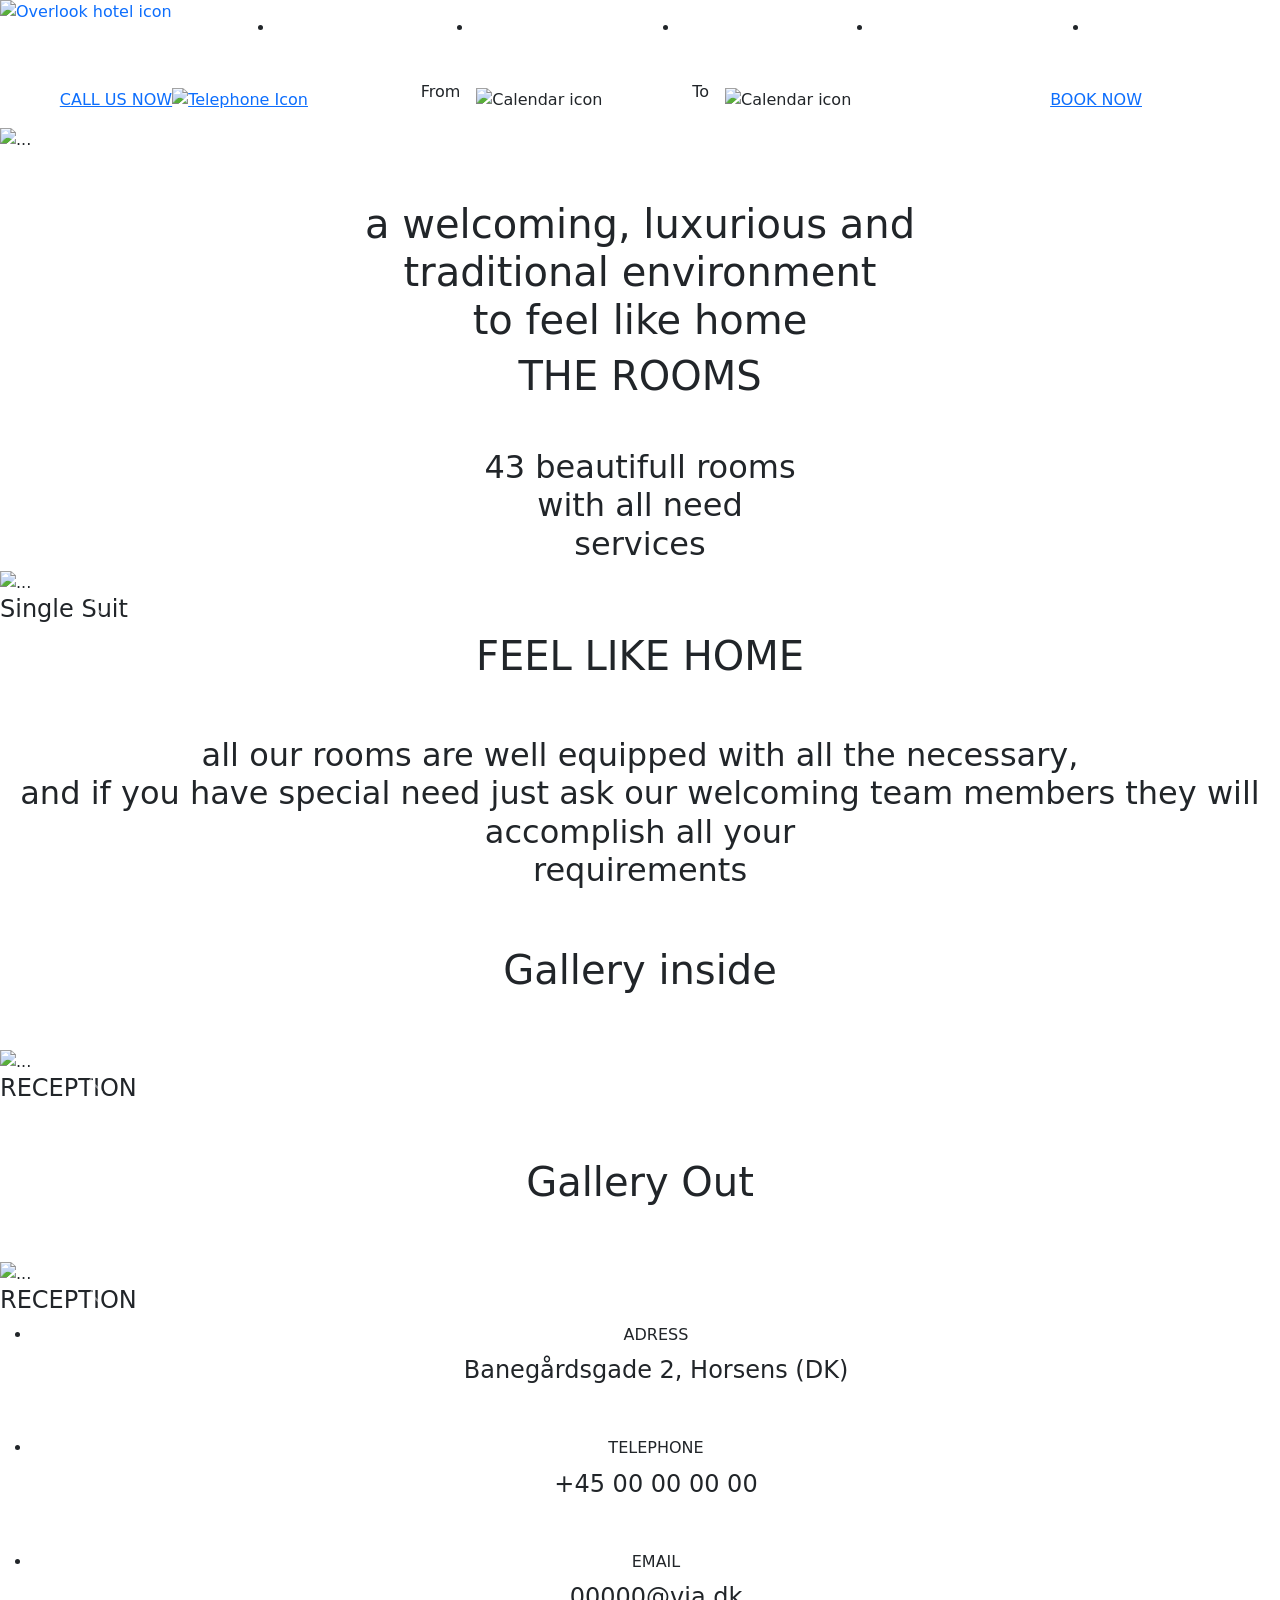
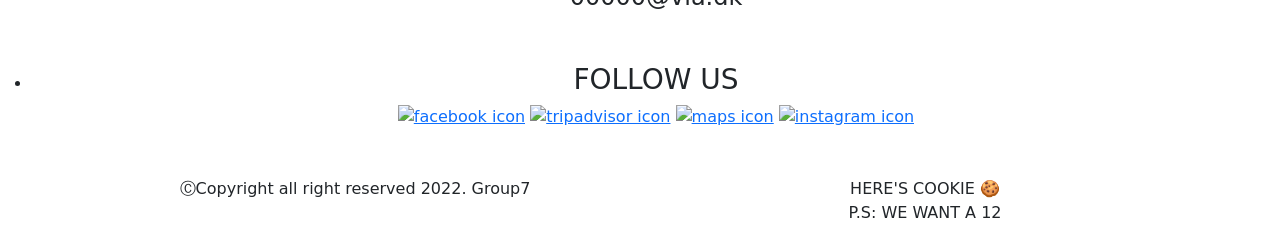
==== WebSite/index.html @ 61a734e6 "Merge e5f791797295187fb1db0e66e773b0741ce27995 into f791361a75b45f6ec9f48eb8a69b1ebce5b25859" ====
<!doctype html>
<html lang="en">

<head>
    <meta charset="utf-8">
    <meta name="viewport" content="width=device-width, initial-scale=1">
    <title>Outlook</title>
    <link href="https://cdn.jsdelivr.net/npm/bootstrap@5.2.0-beta1/dist/css/bootstrap.min.css" rel="stylesheet"
        integrity="sha384-0evHe/X+R7YkIZDRvuzKMRqM+OrBnVFBL6DOitfPri4tjfHxaWutUpFmBp4vmVor" crossorigin="anonymous">
    <link rel="stylesheet" href="./style/style.css">
</head>

<body>

    <header>
        <div class="d-none d-lg-block">
            <a href="index.html"><img src="./images/icons/hotelIconWhite.jpg" alt="Overlook hotel icon"
                    class="float-start nav-height"></a>
            <div class="contaiener">
                <div class="row bg-blue p-3">
                    <ul class="d-flex justify-content-around">
                        <li><a href="index.html" class="text-white hover-zoom">Home</a></li>
                        <li><a href="./rooms.html" class="text-white">Rooms </a></li>
                        <li><a href="./contactUs.html" class="text-white">Team</a></li>
                        <li><a href="./booking.html" class="text-white">Booking</a></li>
                        <li><a href="./contactUs.html" class="text-white">Contact us</a></li>
                    </ul>
                </div>
                <div class="row justify-content-around">

                    <div class="col-3  d-flex justify-content-center align-items-center"><a href="tel:123-456-7890"
                            class="fs-6 align-middle">CALL US
                            NOW </a> <a href="tel:123-456-7890"><img class="nav-icons"
                                src="./images/icons/telephoneBlack.png" alt="Telephone Icon"></a>
                    </div>

                    <div class="col-auto d-flex align-items-center justify-content-center p-2 pe-3 ">
                        <p class="text-blue pe-3">From</p>
                        <div id="today-date">
                        </div>
                        <img src="./images/icons/calendar.png" alt="Calendar icon" class="nav-icons">
                    </div>
                    <div class="col-auto d-flex align-items-center justify-content-center p-2 pe-3">
                        <p class="text-blue pe-3">To</p>
                        <div id="tomorrow-date">
                        </div>
                        <img src="./images/icons/calendar.png" alt="Calendar icon" class="nav-icons">
                    </div>
                    <div class="col-3  d-flex justify-content-center align-items-center">
                        <a href="booking.html" class="fs-6 align-middle">BOOK NOW </a>
                    </div>
                </div>
            </div>
        </div>

        <div class="d-lg-none d-block">
            <nav class="navbar navbar-expand-lg bg-blue">
                <div class="container-fluid ">
                    <a class="navbar-brand " href="#"><img src="./images/icons/hotelIconWhite.jpg" alt=""></a>
                    <button class="navbar-toggler" type="button" data-bs-toggle="collapse"
                        data-bs-target="#navbarSupportedContent" aria-controls="navbarSupportedContent"
                        aria-expanded="false" aria-label="Toggle navigation">
                        <span class="navbar-menu"><img src="./images/icons/HamburgerWhite.png"
                                alt="Hamburger menu"></span>
                    </button>
                    <div class="collapse navbar-collapse " id="navbarSupportedContent">
                        <ul class="navbar-nav me-auto mb-2 mb-lg-0">
                            <li class="nav-item">
                                <a class="nav-link active text-white active-page" aria-current="page" href="#">Home</a>
                            </li>
                            <li class="nav-item ">
                                <a class="nav-link text-white" href="#">Rooms</a>
                            </li>
                            <li class="nav-item">
                                <a class="nav-link text-white" href="#">Team</a>
                            </li>
                            <li class="nav-item">
                                <a class="nav-link text-white" href="#">Booking</a>
                            </li>
                            <li class="nav-item">
                                <a class="nav-link text-white" href="#">Contact us</a>
                            </li>
                        </ul>
                    </div>
                </div>
            </nav>

        </div>
    </header>
    <div class="mb-5">
      
        <img src="./images/StanleyOutside.jpg" class="d-block w-100" alt="...">
    
    </div>
    <div class="mt-5 ">
        <p class=" mtText2 text-center h1 font-SanSerifBook">
            a welcoming, luxurious and<br>
            traditional environment<br>
             to feel like home 
        </p>
        <p class="mtText1 text-center h1 text-blue font-SanSerifBook">
            THE ROOMS
        </p>
        <p class="mt-5 text-center h2 font-SanSerifBook">
            43 beautifull rooms <br>
            with all need <br>
            services<br>
        </p>
    </div>


    
    <div class="carouselBox mtText1">
        <div id="carouselExampleInterval1" class="carousel slide" data-bs-ride="carousel">
            <div class="carousel-inner">
                <div class="carousel-item active" data-bs-interval="20000">
                    <img src="./images/rooms/page_suitec8b7462-buona2.jpg" class="d-block w-100" height="10%" alt="...">
                    <div class="carouselNextBox2">
                        <div class="marginTopNameCarousel2">
                            <p class="h4">Single Suit</p>
                        </div>
                        
                        <button class="carousel-control-prev" type="button" data-bs-target="#carouselExampleInterval1"
                            data-bs-slide="prev">
                            <span class="carousel-control-prev-icon" aria-hidden="true"></span>
                            <span class="visually-hidden">Previous</span>
                        </button>
                        <button class="carousel-control-next" type="button" data-bs-target="#carouselExampleInterval1"
                            data-bs-slide="next">
                            <span class="carousel-control-next-icon" aria-hidden="true"></span>
                            <span class="visually-hidden">Next</span>
                        </button>
                    </div>
                    <div class="marginTopCarouselText">         
                    </div>
                </div>
                <div class="carousel-item " data-bs-interval="20000">
                    <img src="./images/rooms/page_suitec8b7462-buona2.jpg" class="d-block w-100" height="10%" alt="...">
                    <div class="carouselNextBox2">
                        <div class="marginTopNameCarousel2">
                            <p class="h4">Single Suit</p>
                        </div>
                        
                        <button class="carousel-control-prev" type="button" data-bs-target="#carouselExampleInterval1"
                            data-bs-slide="prev">
                            <span class="carousel-control-prev-icon" aria-hidden="true"></span>
                            <span class="visually-hidden">Previous</span>
                        </button>
                        <button class="carousel-control-next" type="button" data-bs-target="#carouselExampleInterval1"
                            data-bs-slide="next">
                            <span class="carousel-control-next-icon" aria-hidden="true"></span>
                            <span class="visually-hidden">Next</span>
                        </button>
                    </div>
                    <div class="marginTopCarouselText">         
                    </div>
                </div>
                <div class="carousel-item " data-bs-interval="20000">
                    <img src="./images/rooms/page_suitec8b7462-buona2.jpg" class="d-block w-100" height="10%" alt="...">
                    <div class="carouselNextBox2">
                        <div class="marginTopNameCarousel2">
                            <p class="h4">Single Suit</p>
                        </div>
                        
                        <button class="carousel-control-prev" type="button" data-bs-target="#carouselExampleInterval1"
                            data-bs-slide="prev">
                            <span class="carousel-control-prev-icon" aria-hidden="true"></span>
                            <span class="visually-hidden">Previous</span>
                        </button>
                        <button class="carousel-control-next" type="button" data-bs-target="#carouselExampleInterval1"
                            data-bs-slide="next">
                            <span class="carousel-control-next-icon" aria-hidden="true"></span>
                            <span class="visually-hidden">Next</span>
                        </button>
                    </div>
                    <div class="marginTopCarouselText">         
                    </div>
                </div>
                <div class="carousel-item " data-bs-interval="20000">
                    <img src="./images/rooms/page_suitec8b7462-buona2.jpg" class="d-block w-100" height="10%" alt="...">
                    <div class="carouselNextBox2">
                        <div class="marginTopNameCarousel2">
                            <p class="h4">Single Suit</p>
                        </div>
                        
                        <button class="carousel-control-prev" type="button" data-bs-target="#carouselExampleInterval1"
                            data-bs-slide="prev">
                            <span class="carousel-control-prev-icon" aria-hidden="true"></span>
                            <span class="visually-hidden">Previous</span>
                        </button>
                        <button class="carousel-control-next" type="button" data-bs-target="#carouselExampleInterval1"
                            data-bs-slide="next">
                            <span class="carousel-control-next-icon" aria-hidden="true"></span>
                            <span class="visually-hidden">Next</span>
                        </button>
                    </div>
                    <div class="marginTopCarouselText">         
                    </div>
                </div>
                <div class="carousel-item " data-bs-interval="20000">
                    <img src="./images/rooms/page_suitec8b7462-buona2.jpg" class="d-block w-100" height="10%" alt="...">
                    <div class="carouselNextBox2">
                        <div class="marginTopNameCarousel2">
                            <p class="h4">Single Suit</p>
                        </div>
                        
                        <button class="carousel-control-prev" type="button" data-bs-target="#carouselExampleInterval1"
                            data-bs-slide="prev">
                            <span class="carousel-control-prev-icon" aria-hidden="true"></span>
                            <span class="visually-hidden">Previous</span>
                        </button>
                        <button class="carousel-control-next" type="button" data-bs-target="#carouselExampleInterval1"
                            data-bs-slide="next">
                            <span class="carousel-control-next-icon" aria-hidden="true"></span>
                            <span class="visually-hidden">Next</span>
                        </button>
                    </div>
                    <div class="marginTopCarouselText">         
                    </div>
                </div>
            </div>
        </div>
    </div>
    <div class="">
        <div class="row ">
            <p class=" text-center h1 text-blue font-SanSerifBook">
                FEEL LIKE HOME
            </p>
            <p class="mt-5 text-center h2 font-SanSerifBook">
            all our rooms are well equipped with all the necessary,<br>
             and if you have special need just ask our welcoming team members they will accomplish all your <br>requirements
            </p>
            
        </div>
    </div>
    <div class="carouselBox">
        <div class="row mt-5">
            <p class=" text-center h1 text-blue font-SanSerifBook">
                Gallery inside
            </p>
            <div id="carouselExampleInterval2" class="carousel slide" data-bs-ride="carousel">
                <div class="carousel-inner mt-5">
                    <div class="carousel-item active" data-bs-interval="20000">
                        <img src="./images/rooms/page_suitec8b7462-buona2.jpg" class="d-block w-100" height="10%" alt="...">
                        <div class="carouselNextBox2">
                            <div class="marginTopNameCarousel2">
                                <p class="h4">RECEPTION</p>
                            </div>
                            
                            <button class="carousel-control-prev" type="button" data-bs-target="#carouselExampleInterval2"
                                data-bs-slide="prev">
                                <span class="carousel-control-prev-icon" aria-hidden="true"></span>
                                <span class="visually-hidden">Previous</span>
                            </button>
                            <button class="carousel-control-next" type="button" data-bs-target="#carouselExampleInterval2"
                                data-bs-slide="next">
                                <span class="carousel-control-next-icon" aria-hidden="true"></span>
                                <span class="visually-hidden">Next</span>
                            </button>
                        </div>
                        <div class="marginTopCarouselText">         
                        </div>
                    </div>
                    <div class="carousel-item" data-bs-interval="20000">
                        <img src="./images/rooms/page_suitec8b7462-buona2.jpg" class="d-block w-100" height="10%" alt="...">
                        <div class="carouselNextBox2">
                            <div class="marginTopNameCarousel2">
                                <p class="h4">RESTAURANT</p>
                            </div>
                            
                            <button class="carousel-control-prev" type="button" data-bs-target="#carouselExampleInterval2"
                                data-bs-slide="prev">
                                <span class="carousel-control-prev-icon" aria-hidden="true"></span>
                                <span class="visually-hidden">Previous</span>
                            </button>
                            <button class="carousel-control-next" type="button" data-bs-target="#carouselExampleInterval2"
                                data-bs-slide="next">
                                <span class="carousel-control-next-icon" aria-hidden="true"></span>
                                <span class="visually-hidden">Next</span>
                            </button>
                        </div>
                        <div class="marginTopCarouselText">         
                        </div>
                    </div>  
                    <div class="carousel-item" data-bs-interval="20000">
                        <img src="./images/rooms/page_suitec8b7462-buona2.jpg" class="d-block w-100" height="10%" alt="...">
                        <div class="carouselNextBox2">
                            <div class="marginTopNameCarousel2">
                                <p class="h4">RESTAURANT</p>
                            </div>
                            
                            <button class="carousel-control-prev" type="button" data-bs-target="#carouselExampleInterval2"
                                data-bs-slide="prev">
                                <span class="carousel-control-prev-icon" aria-hidden="true"></span>
                                <span class="visually-hidden">Previous</span>
                            </button>
                            <button class="carousel-control-next" type="button" data-bs-target="#carouselExampleInterval2"
                                data-bs-slide="next">
                                <span class="carousel-control-next-icon" aria-hidden="true"></span>
                                <span class="visually-hidden">Next</span>
                            </button>
                        </div>
                        <div class="marginTopCarouselText">         
                        </div>
                    </div>   
                    <div class="carousel-item" data-bs-interval="20000">
                        <img src="./images/rooms/page_suitec8b7462-buona2.jpg" class="d-block w-100" height="10%" alt="...">
                        <div class="carouselNextBox2">
                            <div class="marginTopNameCarousel2">
                                <p class="h4">RESTAURANT</p>
                            </div>
                            
                            <button class="carousel-control-prev" type="button" data-bs-target="#carouselExampleInterval2"
                                data-bs-slide="prev">
                                <span class="carousel-control-prev-icon" aria-hidden="true"></span>
                                <span class="visually-hidden">Previous</span>
                            </button>
                            <button class="carousel-control-next" type="button" data-bs-target="#carouselExampleInterval2"
                                data-bs-slide="next">
                                <span class="carousel-control-next-icon" aria-hidden="true"></span>
                                <span class="visually-hidden">Next</span>
                            </button>
                        </div>
                        <div class="marginTopCarouselText">         
                        </div>
                    </div>   
                    <div class="carousel-item" data-bs-interval="20000">
                        <img src="./images/rooms/page_suitec8b7462-buona2.jpg" class="d-block w-100" height="10%" alt="...">
                        <div class="carouselNextBox2">
                            <div class="marginTopNameCarousel2">
                                <p class="h4">RESTAURANT</p>
                            </div>
                            
                            <button class="carousel-control-prev" type="button" data-bs-target="#carouselExampleInterval2"
                                data-bs-slide="prev">
                                <span class="carousel-control-prev-icon" aria-hidden="true"></span>
                                <span class="visually-hidden">Previous</span>
                            </button>
                            <button class="carousel-control-next" type="button" data-bs-target="#carouselExampleInterval2"
                                data-bs-slide="next">
                                <span class="carousel-control-next-icon" aria-hidden="true"></span>
                                <span class="visually-hidden">Next</span>
                            </button>
                        </div>
                        <div class="marginTopCarouselText">         
                        </div>
                    </div>             
                </div>     
            </div>
        </div>
    </div>
    <div class="carouselBox">
        <div class="row mt-5">
            <p class=" text-center h1 text-blue font-SanSerifBook">
                Gallery Out
            </p>
            <div id="carouselExampleInterval3" class="carousel slide" data-bs-ride="carousel">
                <div class="carousel-inner mt-5">
                    <div class="carousel-item active" data-bs-interval="20000">
                        <img src="./images/rooms/page_suitec8b7462-buona2.jpg" class="d-block w-100" height="10%" alt="...">
                        <div class="carouselNextBox2">
                            <div class="marginTopNameCarousel2">
                                <p class="h4">RECEPTION</p>
                            </div>
                            
                            <button class="carousel-control-prev" type="button" data-bs-target="#carouselExampleInterval3"
                                data-bs-slide="prev">
                                <span class="carousel-control-prev-icon" aria-hidden="true"></span>
                                <span class="visually-hidden">Previous</span>
                            </button>
                            <button class="carousel-control-next" type="button" data-bs-target="#carouselExampleInterval3"
                                data-bs-slide="next">
                                <span class="carousel-control-next-icon" aria-hidden="true"></span>
                                <span class="visually-hidden">Next</span>
                            </button>
                        </div>
                        <div class="marginTopCarouselText">         
                        </div>
                    </div>
                    <div class="carousel-item " data-bs-interval="20000">
                        <img src="./images/rooms/page_suitec8b7462-buona2.jpg" class="d-block w-100" height="10%" alt="...">
                        <div class="carouselNextBox2">
                            <div class="marginTopNameCarousel2">
                                <p class="h4">RESTAURANT</p>
                            </div>
                            
                            <button class="carousel-control-prev" type="button" data-bs-target="#carouselExampleInterval3"
                                data-bs-slide="prev">
                                <span class="carousel-control-prev-icon" aria-hidden="true"></span>
                                <span class="visually-hidden">Previous</span>
                            </button>
                            <button class="carousel-control-next" type="button" data-bs-target="#carouselExampleInterval3"
                                data-bs-slide="next">
                                <span class="carousel-control-next-icon" aria-hidden="true"></span>
                                <span class="visually-hidden">Next</span>
                            </button>
                        </div>
                        <div class="marginTopCarouselText">         
                        </div>
                    </div> 
                    <div class="carousel-item " data-bs-interval="20000">
                        <img src="./images/rooms/page_suitec8b7462-buona2.jpg" class="d-block w-100" height="10%" alt="...">
                        <div class="carouselNextBox2">
                            <div class="marginTopNameCarousel2">
                                <p class="h4">RESTAURANT</p>
                            </div>
                            
                            <button class="carousel-control-prev" type="button" data-bs-target="#carouselExampleInterval3"
                                data-bs-slide="prev">
                                <span class="carousel-control-prev-icon" aria-hidden="true"></span>
                                <span class="visually-hidden">Previous</span>
                            </button>
                            <button class="carousel-control-next" type="button" data-bs-target="#carouselExampleInterval3"
                                data-bs-slide="next">
                                <span class="carousel-control-next-icon" aria-hidden="true"></span>
                                <span class="visually-hidden">Next</span>
                            </button>
                        </div>
                        <div class="marginTopCarouselText">         
                        </div>
                    </div>                       
                </div>     
            </div>
        </div>
    </div>
    <div class="spacing">
        <ul class="list text-center">
            <li>
                <h3 class="text-blue font-SanSerifBook fs-6">ADRESS</h3>
                <p class="fs-4">Banegårdsgade 2, Horsens (DK)</p>
            </li>
            <li class="mt-5">
                <h3 class="text-blue font-SanSerifBook fs-6">TELEPHONE</h3>
                <p class="fs-4">+45 00 00 00 00</p>
            </li>
            <li class="mt-5">
                <h3 class="text-blue font-SanSerifBook fs-6">EMAIL</h3>
                <p class="fs-4">00000@via.dk</p>
            </li>
            <li class="mt-5">
                <h3 class="text-blue font-SanSerifBook">FOLLOW US</h3>
                <div class="social-icon-container">
                    <a target="_blank" href="https://www.facebook.com/"><img class="" src="./images/icons/facebook.png"
                            alt="facebook icon"></a>
                    <a target="_blank" href="https://www.tripadvisor.com/"><img src="./images/icons/tripadvisor.png"
                            alt="tripadvisor icon"></a>
                    <a target="_blank"
                        href="https://www.google.com/maps/place/VIA+University+Campus+Horsens/@55.8635637,9.8379843,15z/data=!4m5!3m4!1s0x0:0xa65113d28ba174ba!8m2!3d55.8635637!4d9.8379843?sa=X&ved=2ahUKEwj-iKCnke73AhVwiv0HHW7nDLEQ_BJ6BAhVEAU">
                        <img src="./images/icons/google-maps.png" alt="maps icon"></a>
                    <a target="_blank" href="https://www.instagram.com/"><img src="./images/icons/instagram.png"
                            alt="instagram icon"></a>
                </div>
            </li>
        </ul>

        <div class="container mt-5 col text-center">
            <div class="row">
                <div class="col">
                    <p class="font-small">ⒸCopyright all right reserved 2022.
                        Group7</p>
                </div>

                <div class="col text-center text-blue">
                    <p class="font-small">
                        HERE'S COOKIE 🍪<br>
                        P.S: WE WANT A 12
                    </p>
                </div>
            </div>
        </div>

    </div>



    <script src="https://cdn.jsdelivr.net/npm/bootstrap@5.2.0-beta1/dist/js/bootstrap.bundle.min.js"
        integrity="sha384-pprn3073KE6tl6bjs2QrFaJGz5/SUsLqktiwsUTF55Jfv3qYSDhgCecCxMW52nD2"
        crossorigin="anonymous"></script>
    <script src="./script/jquery-3.5.1.min.js"></script>
    <script src="./script/script.js"></script>

</body>

</html>
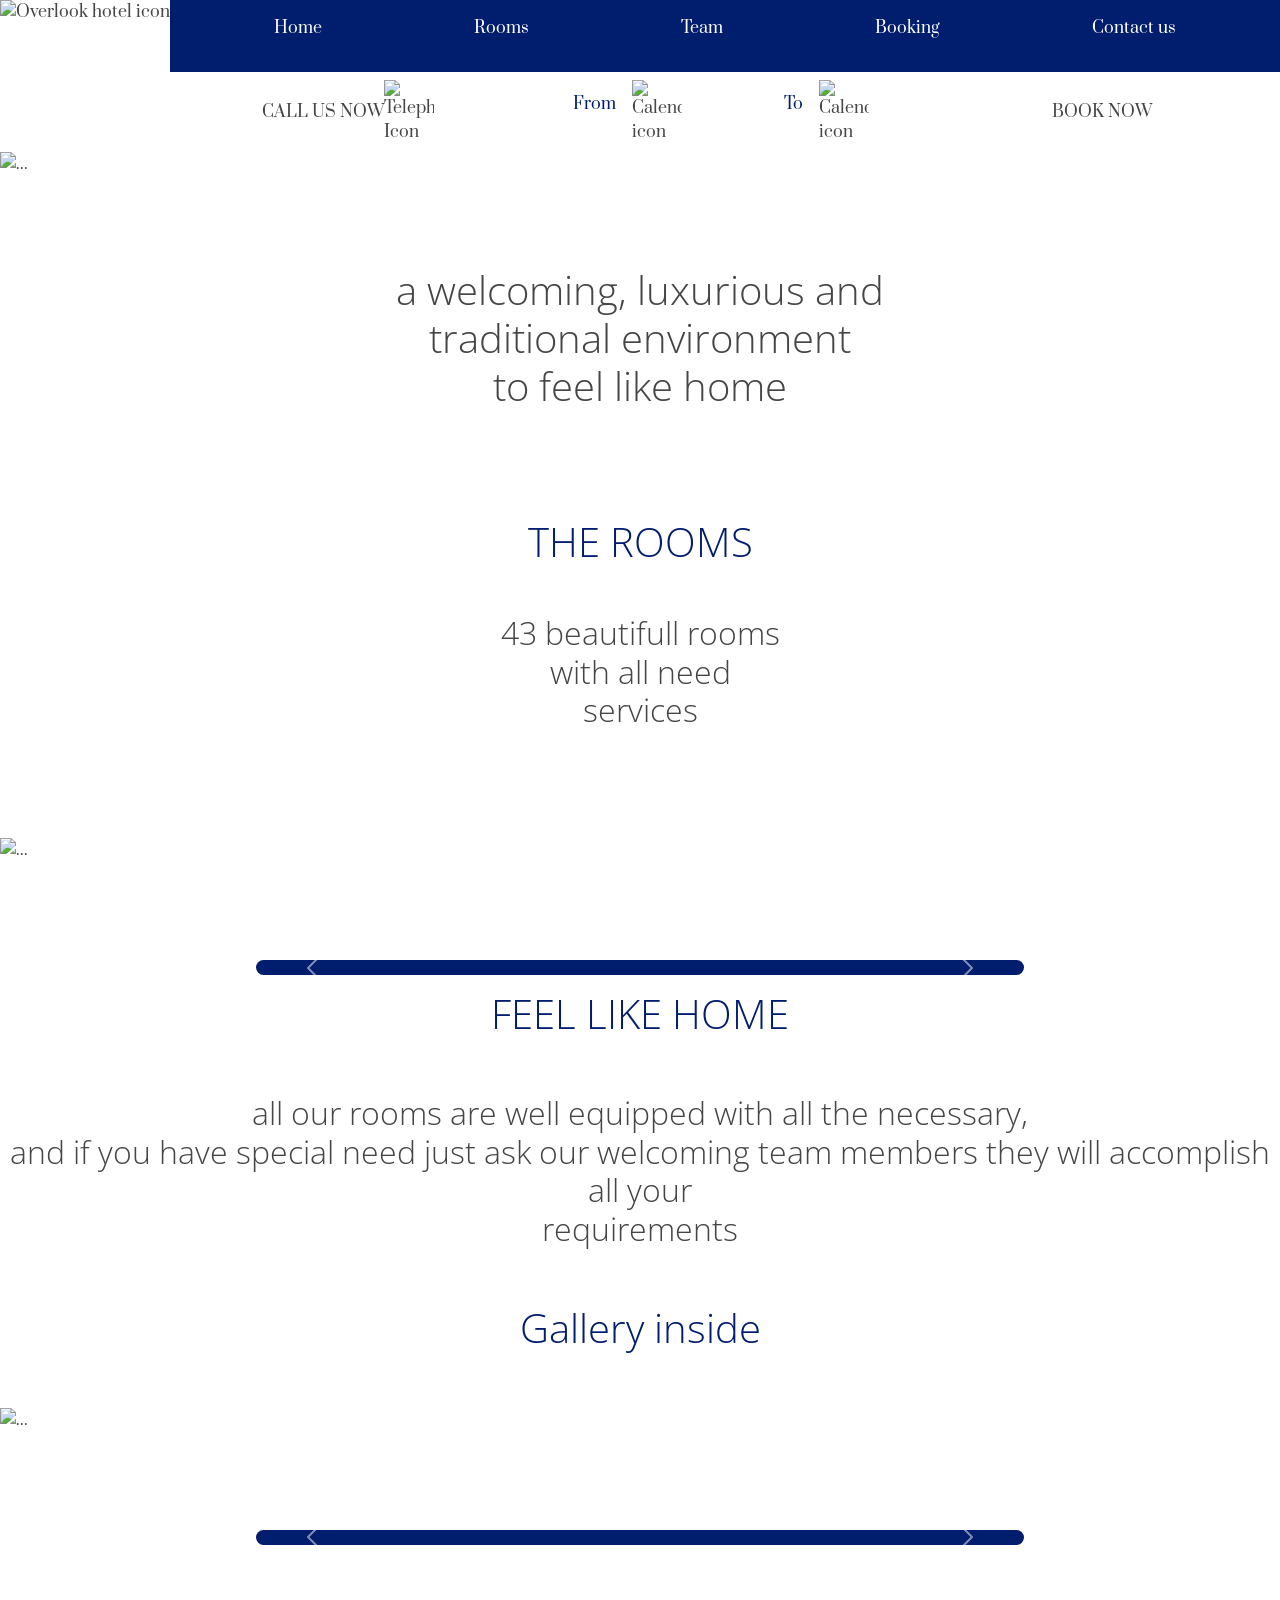
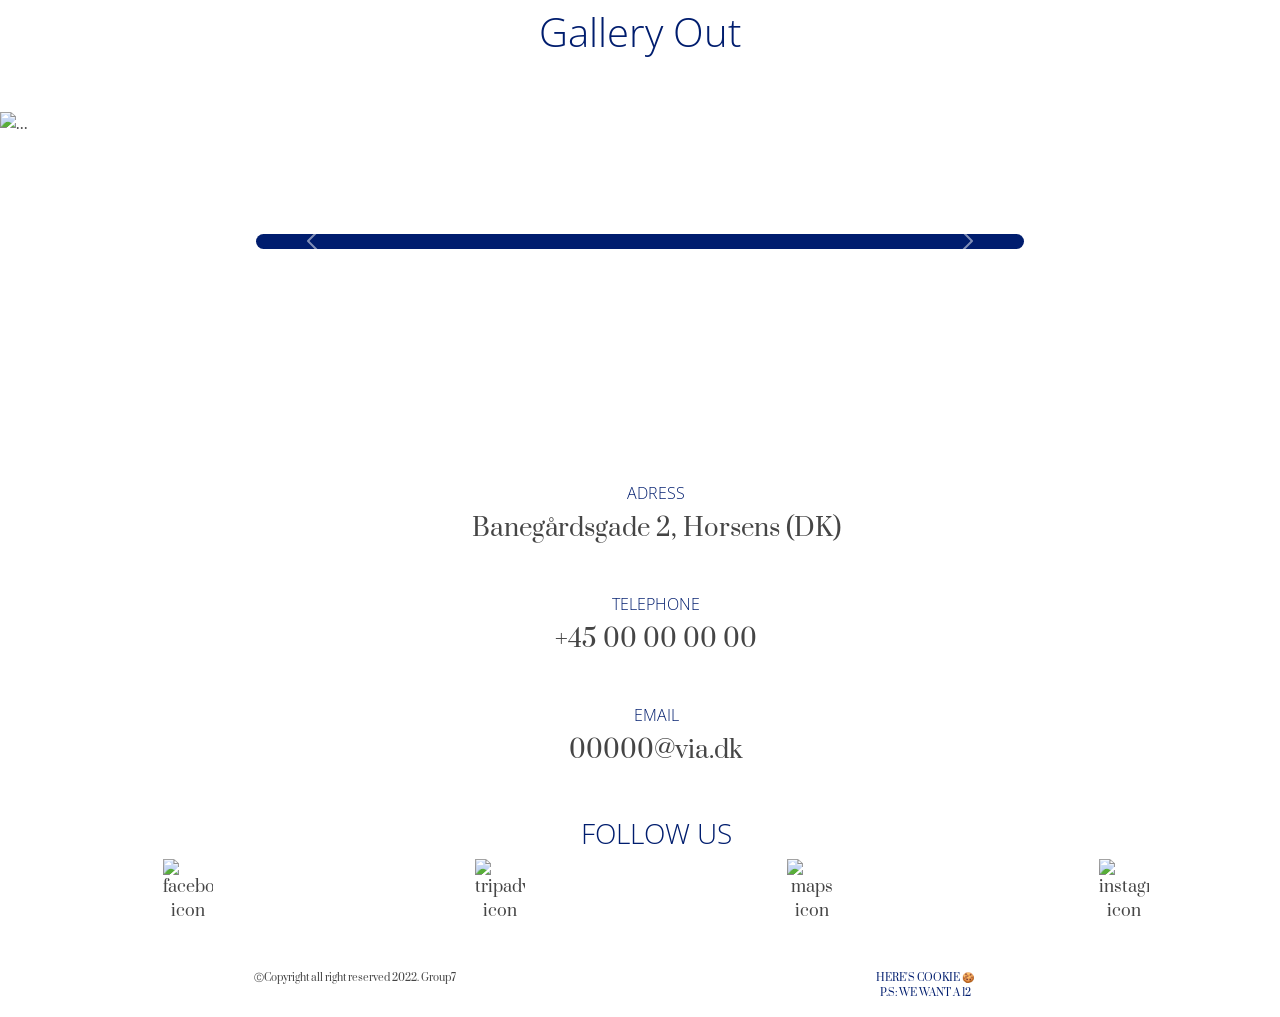
==== commit 1d419a71: "Merge branch 'main' of https://github.com/WalidMoua/OverlookHotelSEP1" ====
--- a/WebSite/index.html
+++ b/WebSite/index.html
@@ -114,69 +114,6 @@
         <div id="carouselExampleInterval1" class="carousel slide" data-bs-ride="carousel">
             <div class="carousel-inner">
                 <div class="carousel-item active" data-bs-interval="20000">
-                    <img src="./images/rooms/page_suitec8b7462-buona2.jpg" class="d-block w-100" height="10%" alt="...">
-                    <div class="carouselNextBox2">
-                        <div class="marginTopNameCarousel2">
-                            <p class="h4">Single Suit</p>
-                        </div>
-                        
-                        <button class="carousel-control-prev" type="button" data-bs-target="#carouselExampleInterval1"
-                            data-bs-slide="prev">
-                            <span class="carousel-control-prev-icon" aria-hidden="true"></span>
-                            <span class="visually-hidden">Previous</span>
-                        </button>
-                        <button class="carousel-control-next" type="button" data-bs-target="#carouselExampleInterval1"
-                            data-bs-slide="next">
-                            <span class="carousel-control-next-icon" aria-hidden="true"></span>
-                            <span class="visually-hidden">Next</span>
-                        </button>
-                    </div>
-                    <div class="marginTopCarouselText">         
-                    </div>
-                </div>
-                <div class="carousel-item " data-bs-interval="20000">
-                    <img src="./images/rooms/page_suitec8b7462-buona2.jpg" class="d-block w-100" height="10%" alt="...">
-                    <div class="carouselNextBox2">
-                        <div class="marginTopNameCarousel2">
-                            <p class="h4">Single Suit</p>
-                        </div>
-                        
-                        <button class="carousel-control-prev" type="button" data-bs-target="#carouselExampleInterval1"
-                            data-bs-slide="prev">
-                            <span class="carousel-control-prev-icon" aria-hidden="true"></span>
-                            <span class="visually-hidden">Previous</span>
-                        </button>
-                        <button class="carousel-control-next" type="button" data-bs-target="#carouselExampleInterval1"
-                            data-bs-slide="next">
-                            <span class="carousel-control-next-icon" aria-hidden="true"></span>
-                            <span class="visually-hidden">Next</span>
-                        </button>
-                    </div>
-                    <div class="marginTopCarouselText">         
-                    </div>
-                </div>
-                <div class="carousel-item " data-bs-interval="20000">
-                    <img src="./images/rooms/page_suitec8b7462-buona2.jpg" class="d-block w-100" height="10%" alt="...">
-                    <div class="carouselNextBox2">
-                        <div class="marginTopNameCarousel2">
-                            <p class="h4">Single Suit</p>
-                        </div>
-                        
-                        <button class="carousel-control-prev" type="button" data-bs-target="#carouselExampleInterval1"
-                            data-bs-slide="prev">
-                            <span class="carousel-control-prev-icon" aria-hidden="true"></span>
-                            <span class="visually-hidden">Previous</span>
-                        </button>
-                        <button class="carousel-control-next" type="button" data-bs-target="#carouselExampleInterval1"
-                            data-bs-slide="next">
-                            <span class="carousel-control-next-icon" aria-hidden="true"></span>
-                            <span class="visually-hidden">Next</span>
-                        </button>
-                    </div>
-                    <div class="marginTopCarouselText">         
-                    </div>
-                </div>
-                <div class="carousel-item " data-bs-interval="20000">
                     <img src="./images/rooms/page_suitec8b7462-buona2.jpg" class="d-block w-100" height="10%" alt="...">
                     <div class="carouselNextBox2">
                         <div class="marginTopNameCarousel2">
@@ -281,70 +218,7 @@
                         </div>
                         <div class="marginTopCarouselText">         
                         </div>
-                    </div>  
-                    <div class="carousel-item" data-bs-interval="20000">
-                        <img src="./images/rooms/page_suitec8b7462-buona2.jpg" class="d-block w-100" height="10%" alt="...">
-                        <div class="carouselNextBox2">
-                            <div class="marginTopNameCarousel2">
-                                <p class="h4">RESTAURANT</p>
-                            </div>
-                            
-                            <button class="carousel-control-prev" type="button" data-bs-target="#carouselExampleInterval2"
-                                data-bs-slide="prev">
-                                <span class="carousel-control-prev-icon" aria-hidden="true"></span>
-                                <span class="visually-hidden">Previous</span>
-                            </button>
-                            <button class="carousel-control-next" type="button" data-bs-target="#carouselExampleInterval2"
-                                data-bs-slide="next">
-                                <span class="carousel-control-next-icon" aria-hidden="true"></span>
-                                <span class="visually-hidden">Next</span>
-                            </button>
-                        </div>
-                        <div class="marginTopCarouselText">         
-                        </div>
-                    </div>   
-                    <div class="carousel-item" data-bs-interval="20000">
-                        <img src="./images/rooms/page_suitec8b7462-buona2.jpg" class="d-block w-100" height="10%" alt="...">
-                        <div class="carouselNextBox2">
-                            <div class="marginTopNameCarousel2">
-                                <p class="h4">RESTAURANT</p>
-                            </div>
-                            
-                            <button class="carousel-control-prev" type="button" data-bs-target="#carouselExampleInterval2"
-                                data-bs-slide="prev">
-                                <span class="carousel-control-prev-icon" aria-hidden="true"></span>
-                                <span class="visually-hidden">Previous</span>
-                            </button>
-                            <button class="carousel-control-next" type="button" data-bs-target="#carouselExampleInterval2"
-                                data-bs-slide="next">
-                                <span class="carousel-control-next-icon" aria-hidden="true"></span>
-                                <span class="visually-hidden">Next</span>
-                            </button>
-                        </div>
-                        <div class="marginTopCarouselText">         
-                        </div>
-                    </div>   
-                    <div class="carousel-item" data-bs-interval="20000">
-                        <img src="./images/rooms/page_suitec8b7462-buona2.jpg" class="d-block w-100" height="10%" alt="...">
-                        <div class="carouselNextBox2">
-                            <div class="marginTopNameCarousel2">
-                                <p class="h4">RESTAURANT</p>
-                            </div>
-                            
-                            <button class="carousel-control-prev" type="button" data-bs-target="#carouselExampleInterval2"
-                                data-bs-slide="prev">
-                                <span class="carousel-control-prev-icon" aria-hidden="true"></span>
-                                <span class="visually-hidden">Previous</span>
-                            </button>
-                            <button class="carousel-control-next" type="button" data-bs-target="#carouselExampleInterval2"
-                                data-bs-slide="next">
-                                <span class="carousel-control-next-icon" aria-hidden="true"></span>
-                                <span class="visually-hidden">Next</span>
-                            </button>
-                        </div>
-                        <div class="marginTopCarouselText">         
-                        </div>
-                    </div>             
+                    </div>            
                 </div>     
             </div>
         </div>
@@ -397,28 +271,7 @@
                         </div>
                         <div class="marginTopCarouselText">         
                         </div>
-                    </div> 
-                    <div class="carousel-item " data-bs-interval="20000">
-                        <img src="./images/rooms/page_suitec8b7462-buona2.jpg" class="d-block w-100" height="10%" alt="...">
-                        <div class="carouselNextBox2">
-                            <div class="marginTopNameCarousel2">
-                                <p class="h4">RESTAURANT</p>
-                            </div>
-                            
-                            <button class="carousel-control-prev" type="button" data-bs-target="#carouselExampleInterval3"
-                                data-bs-slide="prev">
-                                <span class="carousel-control-prev-icon" aria-hidden="true"></span>
-                                <span class="visually-hidden">Previous</span>
-                            </button>
-                            <button class="carousel-control-next" type="button" data-bs-target="#carouselExampleInterval3"
-                                data-bs-slide="next">
-                                <span class="carousel-control-next-icon" aria-hidden="true"></span>
-                                <span class="visually-hidden">Next</span>
-                            </button>
-                        </div>
-                        <div class="marginTopCarouselText">         
-                        </div>
-                    </div>                       
+                    </div>            
                 </div>     
             </div>
         </div>
--- a/WebSite/style/style.css
+++ b/WebSite/style/style.css
@@ -0,0 +1,279 @@
+@import url('https://fonts.googleapis.com/css2?family=Open+Sans:wght@300;500&family=Playfair+Display+SC:wght@900&family=Prata&display=swap');
+
+body,
+html {
+
+    /*
+    font-family: 'Prata', serif; >>> main font for general text
+    font-family: 'Open Sans', sans-serif; >>> SansSerif (Use light or medium)
+    font-weight : 300; (Light)  >>> SansSerifBookFLF (relative name on figma)
+    font-weight : 500; (medium) >>> SansSerifBldFLFCond (relative name on figma)
+    */
+    font-family: 'Prata', serif;
+    color: #454545;
+}
+
+ul {
+    list-style-type: none;
+}
+
+a {
+    text-decoration: none;
+    color: #454545;
+}
+
+.bg-blue {
+    background-color: #001D6E;
+}
+
+.text-blue {
+    color: #001D6E;
+}
+
+.font-SanSerifBook {
+    font-family: 'Open Sans', sans-serif;
+    font-weight: 300;
+}
+
+.font-SansSerifBldFLFCond {
+    font-family: 'Open Sans', sans-serif;
+    font-weight: 500;
+}
+
+.social-icon-container {
+    display: flex;
+    justify-content: space-around;
+}
+
+.nav-icons {
+    max-width: 50px;
+}
+
+
+@media only screen and (max-width: 991px) {
+    .navbar-brand {
+        flex: 0 1 auto;
+        display: block;
+        width: 76px;
+        position: absolute;
+        left: 50%;
+        top: 0;
+        margin: 0 !important;
+        padding: 0 !important;
+        transform: translateX(-50%);
+        text-align: center;
+    }
+
+    .navbar-brand img {
+        max-height: 100%;
+        max-width: 100%;
+    }
+
+    .navbar-menu img {
+        max-height: 50px;
+        max-width: 50px;
+    }
+
+    .spacing-small {
+        margin-top: 41px !important;
+    }
+
+    .spacing {
+        margin-top: 100px !important;
+    }
+
+    .social-icon-container img {
+        max-width: 30px;
+    }
+
+    .font-small {
+        font-size: 10px;
+    }
+}
+
+@media only screen and (min-width: 992px) {
+
+    .nav-height {
+        height: 150px;
+    }
+
+
+
+    .spacing-small {
+        margin-top: 115px !important;
+    }
+
+    .spacing {
+        margin-top: 220px !important;
+    }
+
+    .social-icon-container img {
+        max-width: 50px;
+    }
+
+    .font-small {
+        font-size: 10px;
+    }
+
+    .text-middle {
+        height: 100px;
+        line-height: 100px
+    }
+}
+
+.marginLeft25 {
+    margin-top: 20px;
+    margin-left: 10%;
+}
+.mtText3{
+    margin-top: 10%;
+}
+
+.marginLeftRight {
+    margin-top: 20px;
+    margin-left: auto;
+    margin-right: 10%;
+}
+
+.paddingLeft {
+    padding-left: 30%;
+}
+
+
+.carouselNextBox {
+    position: absolute;
+    bottom: 22%;
+    height: 15%;
+    background-color: #001D6E;
+    width: 60%;
+    text-align: center;
+    left: 20%;
+    color: white;
+    border-radius: 10px;
+ 
+}
+
+.marginTopCarouselText {
+    margin-top: 10%;
+}
+.marginTopNameCarousel{
+    margin-top: 4%;
+}
+@media only screen and (max-width: 880px) {
+    .heightBlueBox{
+        height: 15%;
+        bottom: 24%;
+    }
+    .marginTopDescriptionCarousel{
+        margin-top: 3%;
+    }
+}
+@media only screen and (max-width: 710px) {
+    .heightBlueBox{
+        height: 18%;
+        bottom: 30%;
+    }
+    .marginTopDescriptionCarousel{
+        margin-top: 3%;
+    }
+}
+@media only screen and (max-width: 510px) {
+    .heightBlueBox{
+        height: 18%;
+        bottom: 40%;
+    }
+    .marginTopDescriptionCarousel{
+        margin-top: 20%;
+    }
+}
+@media only screen and (max-width: 400px) {
+    .heightBlueBox{
+        height: 18%;
+        bottom: 50%;
+    }
+    .marginTopDescriptionCarousel{
+        margin-top: 20%;
+    }
+}
+.mtText1{
+    margin-top: 8.5%;
+}
+.mtText2{
+    margin-top: 7%;
+}
+
+
+.marginTopNameCarousel2{
+    margin-top: 4%;
+}
+.carouselNextBox2{
+
+}
+
+
+.carouselNextBox2 {
+    position: absolute;
+    bottom: 10%;
+    height: 10%;
+    background-color: #001D6E;
+    width: 60%;
+    text-align: center;
+    left: 20%;
+    color: white;
+    border-radius: 10px;
+}
+
+label {
+    display: block;
+    font: 1rem 'Fira Sans', sans-serif;
+}
+
+input,
+label {
+    margin: .4rem 0;
+}
+.red{color: red;}
+
+
+
+.date-picker{
+    border: 0px;
+    width: 100%;
+    height: 100%;
+    opacity: 0%;
+    margin: 0;
+    padding: 0;
+}
+
+
+.date-picker::-webkit-calendar-picker-indicator {
+    position: absolute;
+    height: 100%;
+    width: 100%;
+    margin: 0;
+    padding: 0;
+    cursor: pointer;
+    border: 1px solid red;
+}
+
+.booking-form{
+    border: 3px solid #001D6E;
+    max-width: 80%;
+    border-radius: 8px;
+}
+
+.input-room-type{
+    border-radius: 25px;
+    border: solid 1px #001D6E;
+   background: transparent;
+   max-width: 300px;
+   padding: 10px 20px;
+}
+
+.booking-form-button{
+    border-radius: 25px;
+    border: solid 1px #001D6E;
+   background: transparent;
+   max-width: 300px;
+   padding: 10px 20px;
+}
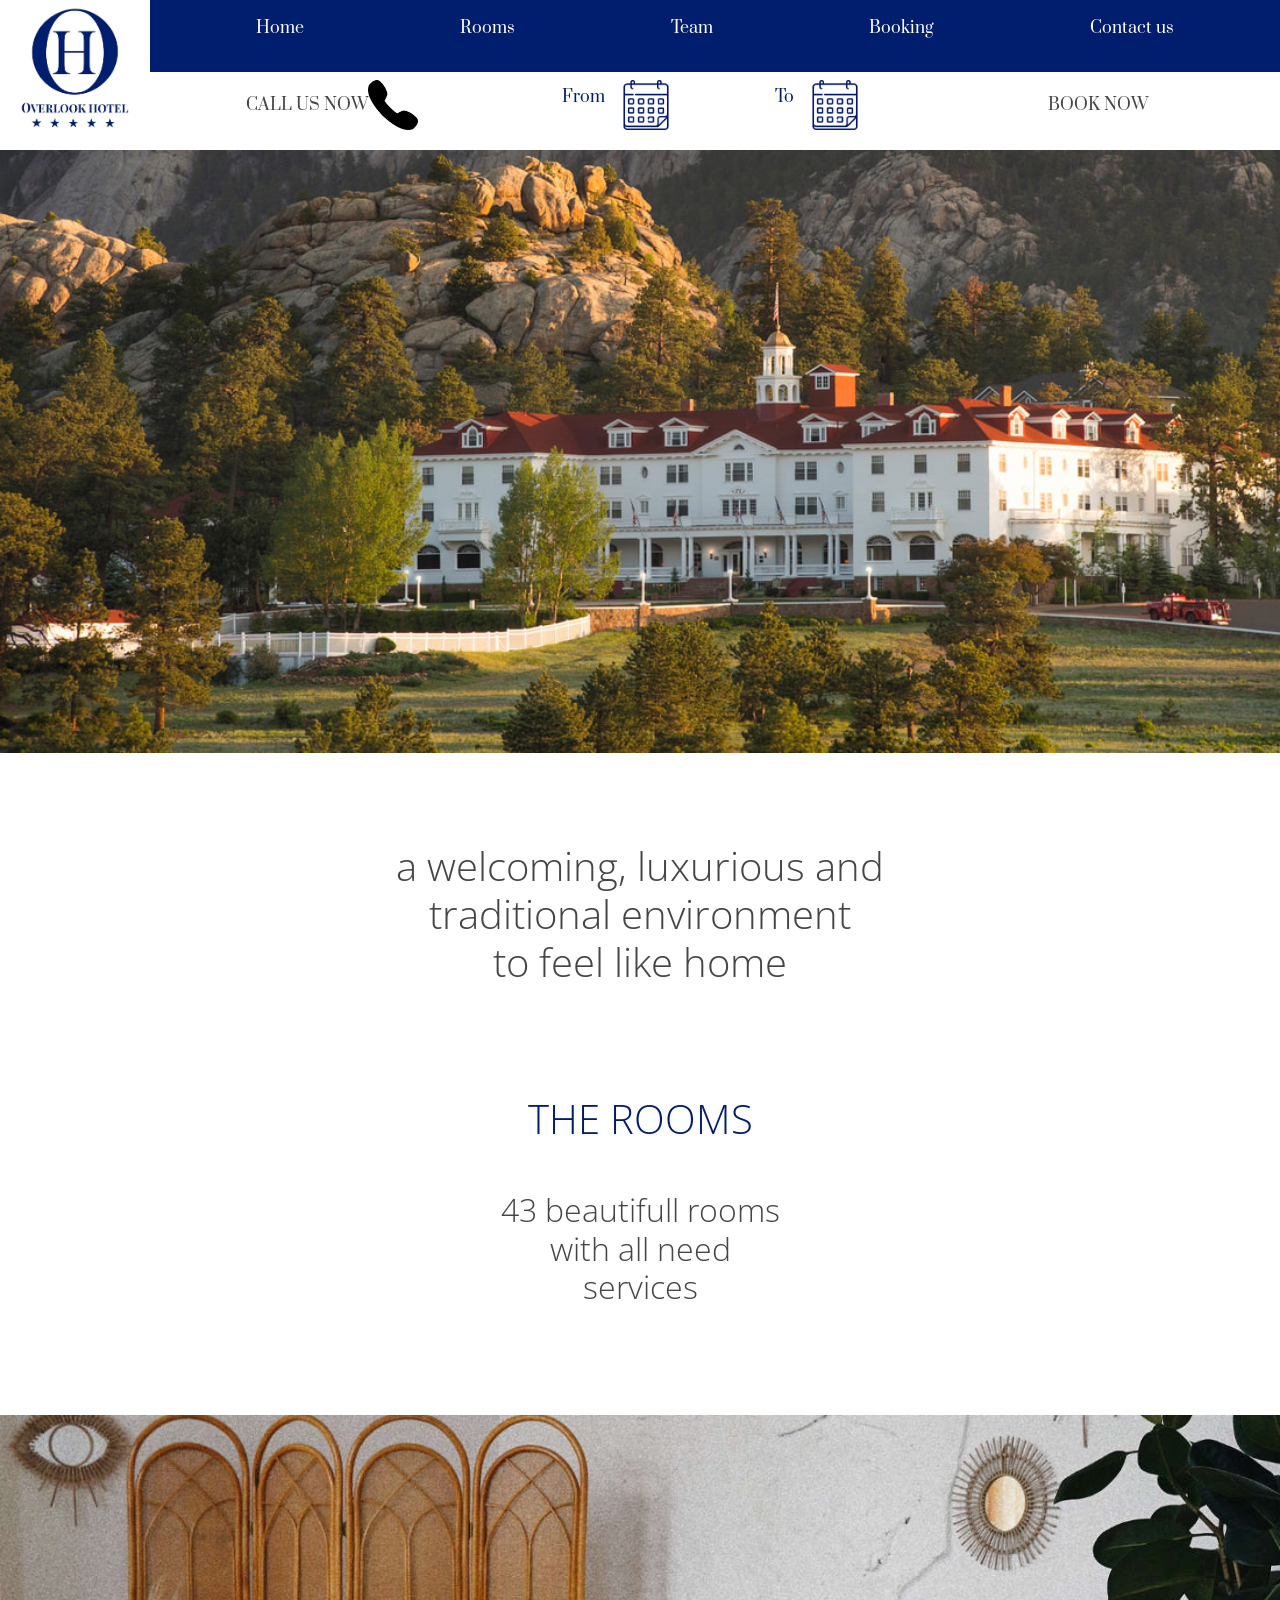
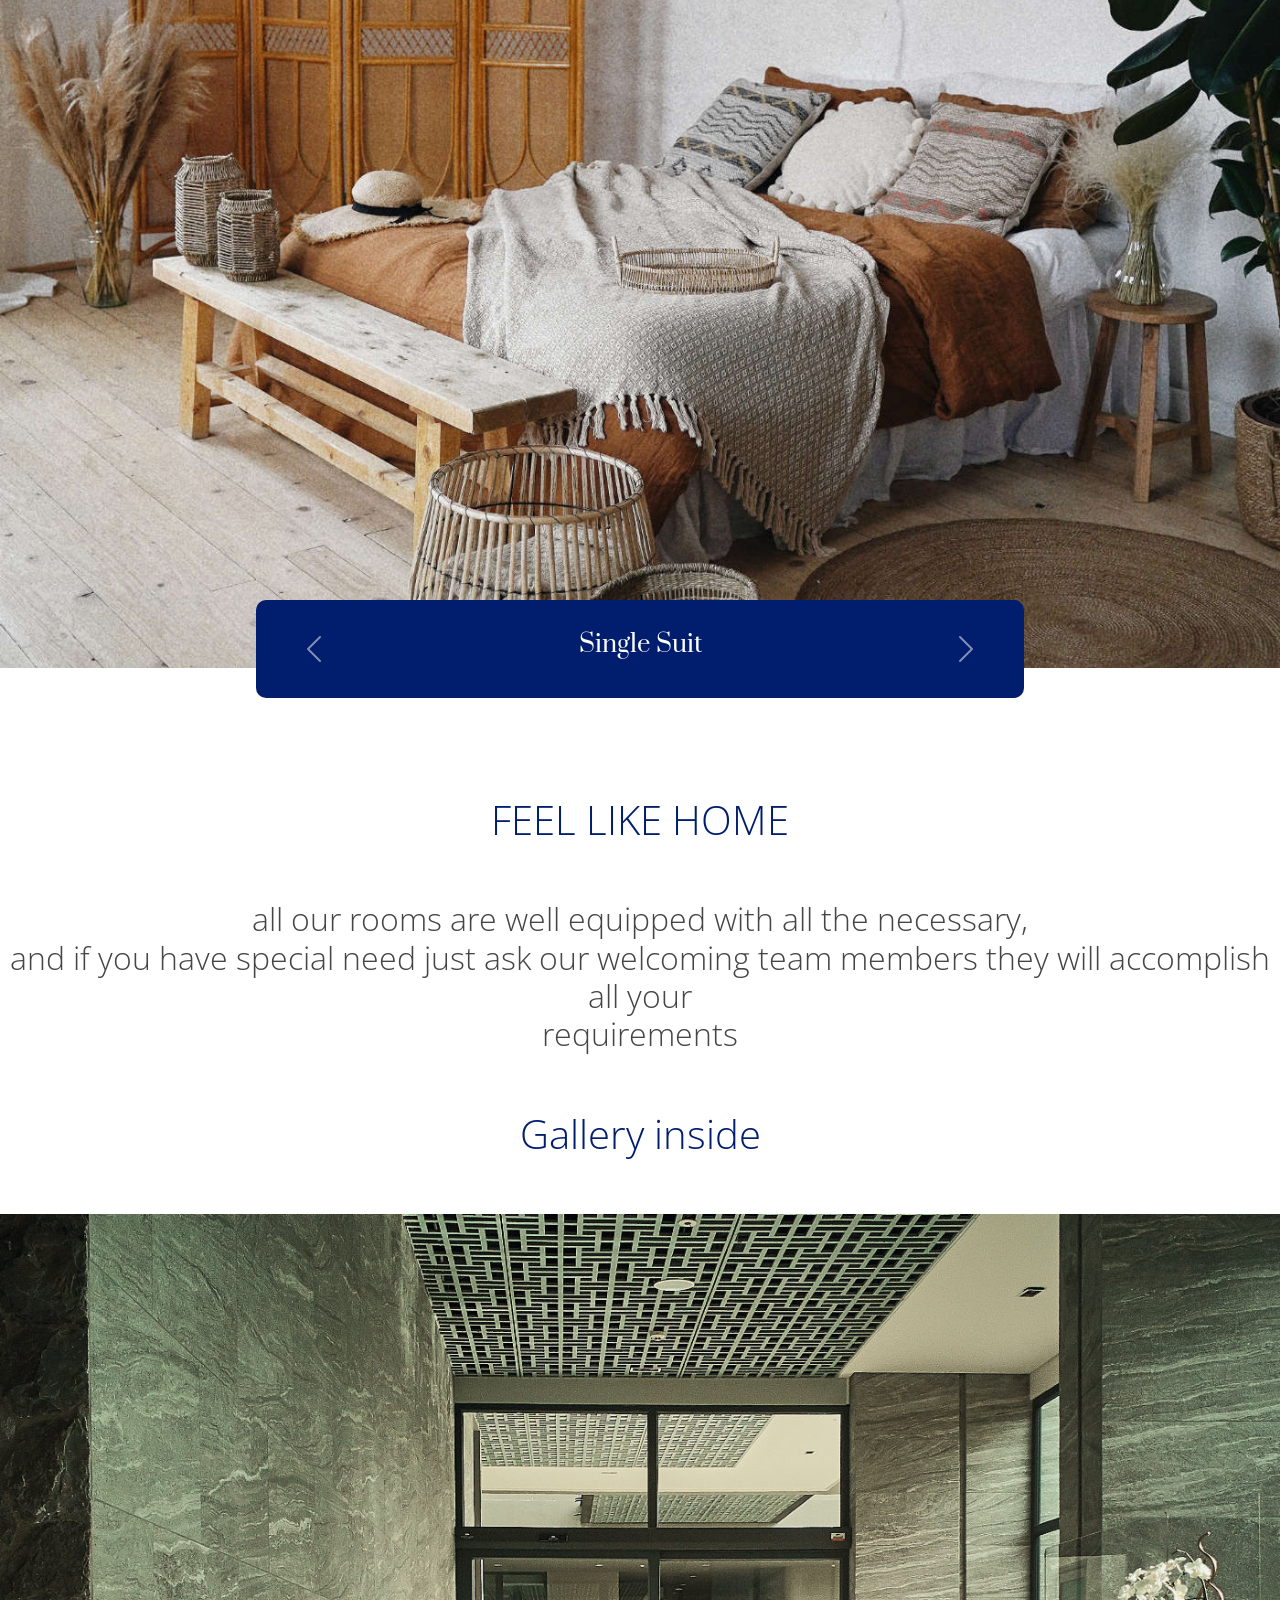
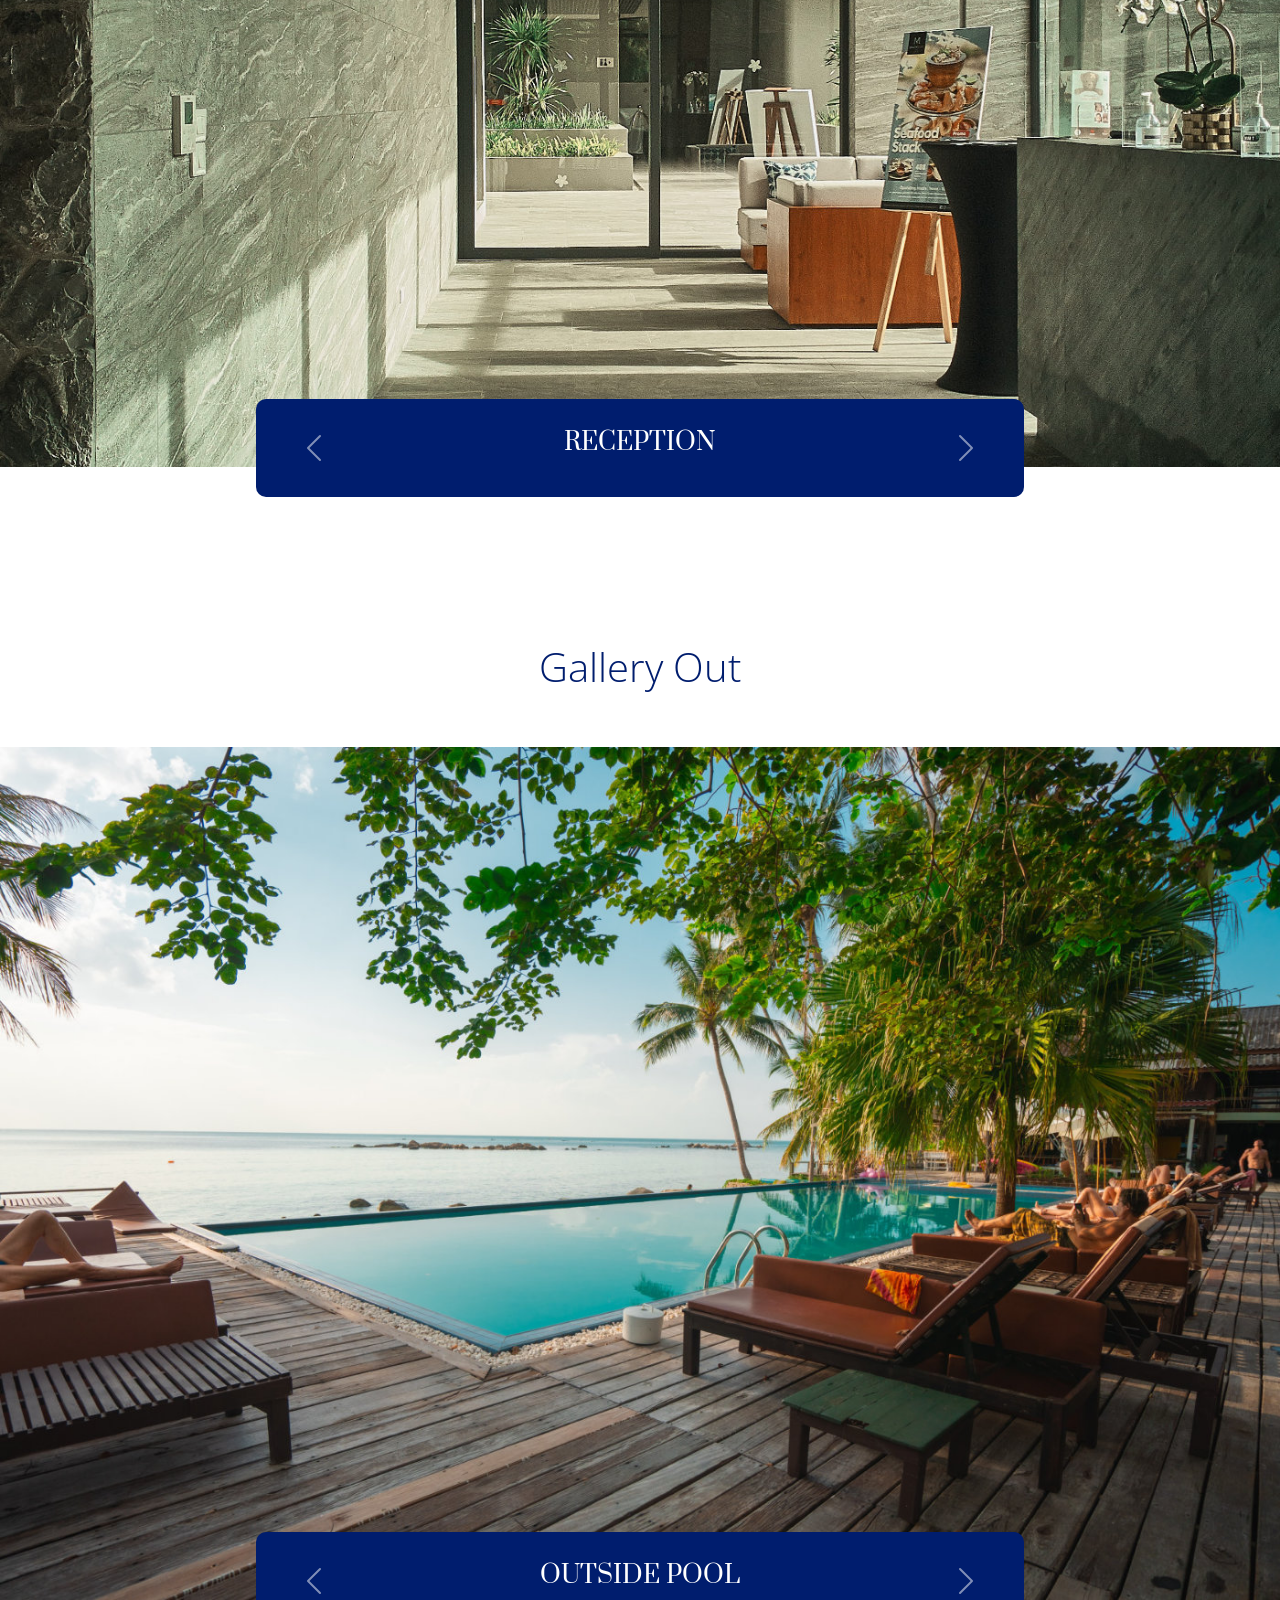
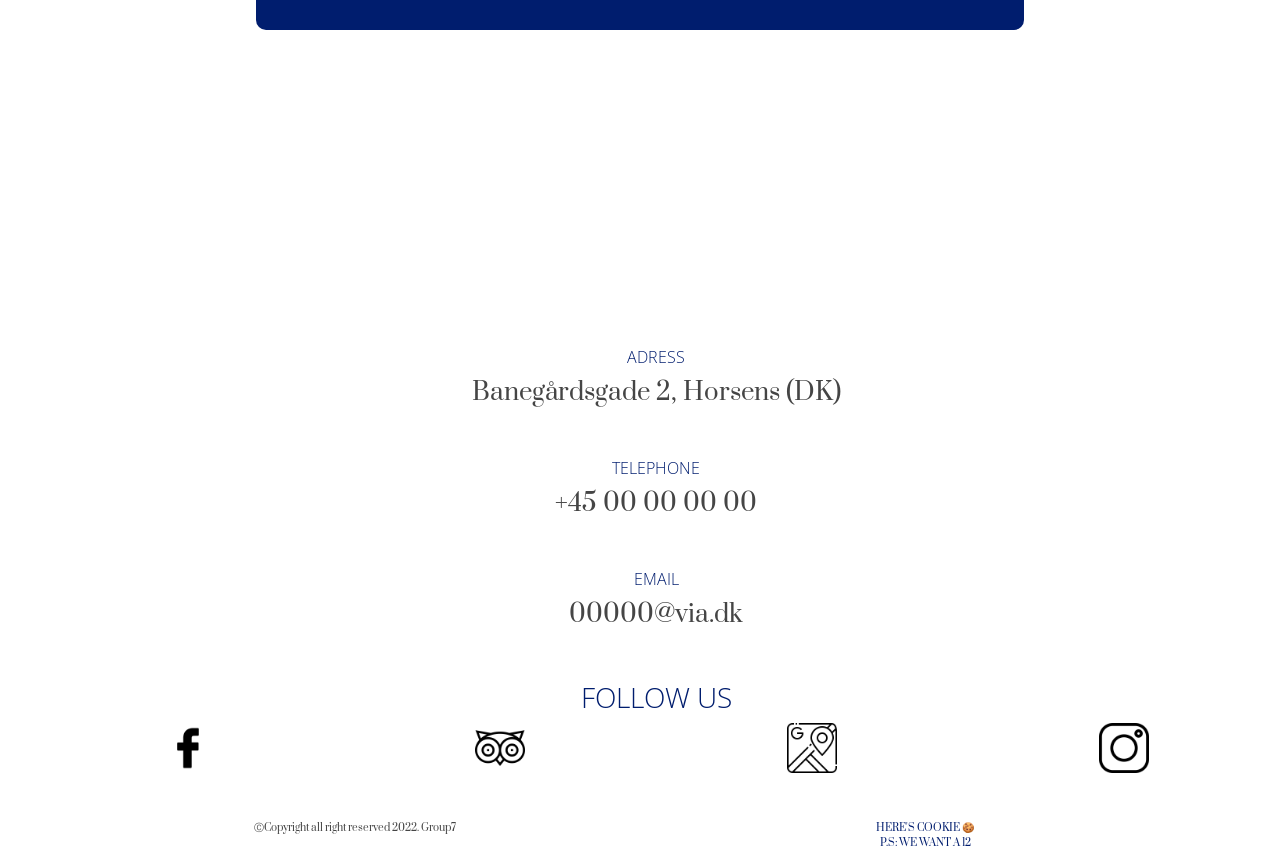
==== commit f964e278: "Update index.html" ====
--- a/WebSite/index.html
+++ b/WebSite/index.html
@@ -56,7 +56,7 @@
         <div class="d-lg-none d-block">
             <nav class="navbar navbar-expand-lg bg-blue">
                 <div class="container-fluid ">
-                    <a class="navbar-brand " href="#"><img src="./images/icons/hotelIconWhite.jpg" alt=""></a>
+                    <a class="navbar-brand "href="index.html"><img src="./images/icons/hotelIconWhite.jpg" alt=""></a>
                     <button class="navbar-toggler" type="button" data-bs-toggle="collapse"
                         data-bs-target="#navbarSupportedContent" aria-controls="navbarSupportedContent"
                         aria-expanded="false" aria-label="Toggle navigation">
@@ -66,19 +66,19 @@
                     <div class="collapse navbar-collapse " id="navbarSupportedContent">
                         <ul class="navbar-nav me-auto mb-2 mb-lg-0">
                             <li class="nav-item">
-                                <a class="nav-link active text-white active-page" aria-current="page" href="#">Home</a>
+                                <a class="nav-link active text-white active-page" aria-current="page" href="index.html">Home</a>
                             </li>
                             <li class="nav-item ">
-                                <a class="nav-link text-white" href="#">Rooms</a>
+                                <a class="nav-link text-white" href="./rooms.html">Rooms</a>
                             </li>
                             <li class="nav-item">
-                                <a class="nav-link text-white" href="#">Team</a>
+                                <a class="nav-link text-white" href="./contactUs.html" >Team</a>
                             </li>
                             <li class="nav-item">
-                                <a class="nav-link text-white" href="#">Booking</a>
+                                <a class="nav-link text-white" href="./booking.html">Booking</a>
                             </li>
                             <li class="nav-item">
-                                <a class="nav-link text-white" href="#">Contact us</a>
+                                <a class="nav-link text-white" href="./contactUs.html" >Contact us</a>
                             </li>
                         </ul>
                     </div>
@@ -114,7 +114,7 @@
         <div id="carouselExampleInterval1" class="carousel slide" data-bs-ride="carousel">
             <div class="carousel-inner">
                 <div class="carousel-item active" data-bs-interval="20000">
-                    <img src="./images/rooms/page_suitec8b7462-buona2.jpg" class="d-block w-100" height="10%" alt="...">
+                    <img src="./images/rooms/SingleBedroomSuite1.jpg" class="d-block w-100" height="10%" alt="...">
                     <div class="carouselNextBox2">
                         <div class="marginTopNameCarousel2">
                             <p class="h4">Single Suit</p>
@@ -135,10 +135,31 @@
                     </div>
                 </div>
                 <div class="carousel-item " data-bs-interval="20000">
-                    <img src="./images/rooms/page_suitec8b7462-buona2.jpg" class="d-block w-100" height="10%" alt="...">
+                    <img src="./images/rooms/DoubleBedroomSuite3.jpg" class="d-block w-100" height="10%" alt="...">
                     <div class="carouselNextBox2">
                         <div class="marginTopNameCarousel2">
-                            <p class="h4">Single Suit</p>
+                            <p class="h4">Double Suit</p>
+                        </div>
+                        
+                        <button class="carousel-control-prev" type="button" data-bs-target="#carouselExampleInterval1"
+                            data-bs-slide="prev">
+                            <span class="carousel-control-prev-icon" aria-hidden="true"></span>
+                            <span class="visually-hidden">Previous</span>
+                        </button>
+                        <button class="carousel-control-next" type="button" data-bs-target="#carouselExampleInterval1"
+                            data-bs-slide="next">
+                            <span class="carousel-control-next-icon" aria-hidden="true"></span>
+                            <span class="visually-hidden">Next</span>
+                        </button>
+                    </div>
+                    <div class="marginTopCarouselText">         
+                    </div>
+                </div>
+                <div class="carousel-item " data-bs-interval="20000">
+                    <img src="./images/rooms/TripleSuit3.jpg" class="d-block w-100" height="10%" alt="...">
+                    <div class="carouselNextBox2">
+                        <div class="marginTopNameCarousel2">
+                            <p class="h4">Triple Suit</p>
                         </div>
                         
                         <button class="carousel-control-prev" type="button" data-bs-target="#carouselExampleInterval1"
@@ -178,7 +199,7 @@
             <div id="carouselExampleInterval2" class="carousel slide" data-bs-ride="carousel">
                 <div class="carousel-inner mt-5">
                     <div class="carousel-item active" data-bs-interval="20000">
-                        <img src="./images/rooms/page_suitec8b7462-buona2.jpg" class="d-block w-100" height="10%" alt="...">
+                        <img src="./images/mainPage/Reception.jpg" class="d-block w-100" height="10%" alt="...">
                         <div class="carouselNextBox2">
                             <div class="marginTopNameCarousel2">
                                 <p class="h4">RECEPTION</p>
@@ -199,10 +220,52 @@
                         </div>
                     </div>
                     <div class="carousel-item" data-bs-interval="20000">
-                        <img src="./images/rooms/page_suitec8b7462-buona2.jpg" class="d-block w-100" height="10%" alt="...">
+                        <img src="./images/mainPage/Restaurant.jpg" class="d-block w-100" height="10%" alt="...">
                         <div class="carouselNextBox2">
                             <div class="marginTopNameCarousel2">
                                 <p class="h4">RESTAURANT</p>
+                            </div>
+                            
+                            <button class="carousel-control-prev" type="button" data-bs-target="#carouselExampleInterval2"
+                                data-bs-slide="prev">
+                                <span class="carousel-control-prev-icon" aria-hidden="true"></span>
+                                <span class="visually-hidden">Previous</span>
+                            </button>
+                            <button class="carousel-control-next" type="button" data-bs-target="#carouselExampleInterval2"
+                                data-bs-slide="next">
+                                <span class="carousel-control-next-icon" aria-hidden="true"></span>
+                                <span class="visually-hidden">Next</span>
+                            </button>
+                        </div>
+                        <div class="marginTopCarouselText">         
+                        </div>
+                    </div>  
+                    <div class="carousel-item" data-bs-interval="20000">
+                        <img src="./images/mainPage/Library.jpg" class="d-block w-100" height="10%" alt="...">
+                        <div class="carouselNextBox2">
+                            <div class="marginTopNameCarousel2">
+                                <p class="h4">LIBRARY</p>
+                            </div>
+                            
+                            <button class="carousel-control-prev" type="button" data-bs-target="#carouselExampleInterval2"
+                                data-bs-slide="prev">
+                                <span class="carousel-control-prev-icon" aria-hidden="true"></span>
+                                <span class="visually-hidden">Previous</span>
+                            </button>
+                            <button class="carousel-control-next" type="button" data-bs-target="#carouselExampleInterval2"
+                                data-bs-slide="next">
+                                <span class="carousel-control-next-icon" aria-hidden="true"></span>
+                                <span class="visually-hidden">Next</span>
+                            </button>
+                        </div>
+                        <div class="marginTopCarouselText">         
+                        </div>
+                    </div>   
+                    <div class="carousel-item" data-bs-interval="20000">
+                        <img src="./images/mainPage/Pool.jpg" class="d-block w-100" height="10%" alt="...">
+                        <div class="carouselNextBox2">
+                            <div class="marginTopNameCarousel2">
+                                <p class="h4">POOL</p>
                             </div>
                             
                             <button class="carousel-control-prev" type="button" data-bs-target="#carouselExampleInterval2"
@@ -231,10 +294,10 @@
             <div id="carouselExampleInterval3" class="carousel slide" data-bs-ride="carousel">
                 <div class="carousel-inner mt-5">
                     <div class="carousel-item active" data-bs-interval="20000">
-                        <img src="./images/rooms/page_suitec8b7462-buona2.jpg" class="d-block w-100" height="10%" alt="...">
-                        <div class="carouselNextBox2">
-                            <div class="marginTopNameCarousel2">
-                                <p class="h4">RECEPTION</p>
+                        <img src="./images/mainPage/HotelOutside1.jpg" class="d-block w-100" height="10%" alt="...">
+                        <div class="carouselNextBox2">
+                            <div class="marginTopNameCarousel2">
+                                <p class="h4">OUTSIDE POOL</p>
                             </div>
                             
                             <button class="carousel-control-prev" type="button" data-bs-target="#carouselExampleInterval3"
@@ -252,10 +315,10 @@
                         </div>
                     </div>
                     <div class="carousel-item " data-bs-interval="20000">
-                        <img src="./images/rooms/page_suitec8b7462-buona2.jpg" class="d-block w-100" height="10%" alt="...">
-                        <div class="carouselNextBox2">
-                            <div class="marginTopNameCarousel2">
-                                <p class="h4">RESTAURANT</p>
+                        <img src="./images/mainPage/HotelOutside2.jpg" class="d-block w-100" height="10%" alt="...">
+                        <div class="carouselNextBox2">
+                            <div class="marginTopNameCarousel2">
+                                <p class="h4">OUTSIDE POOL</p>
                             </div>
                             
                             <button class="carousel-control-prev" type="button" data-bs-target="#carouselExampleInterval3"
@@ -271,7 +334,49 @@
                         </div>
                         <div class="marginTopCarouselText">         
                         </div>
-                    </div>            
+                    </div>
+                    <div class="carousel-item " data-bs-interval="20000">
+                        <img src="./images/mainPage/HotelOutside3.jpg" class="d-block w-100" height="10%" alt="...">
+                        <div class="carouselNextBox2">
+                            <div class="marginTopNameCarousel2">
+                                <p class="h4">SUNBATHE</p>
+                            </div>
+                            
+                            <button class="carousel-control-prev" type="button" data-bs-target="#carouselExampleInterval3"
+                                data-bs-slide="prev">
+                                <span class="carousel-control-prev-icon" aria-hidden="true"></span>
+                                <span class="visually-hidden">Previous</span>
+                            </button>
+                            <button class="carousel-control-next" type="button" data-bs-target="#carouselExampleInterval3"
+                                data-bs-slide="next">
+                                <span class="carousel-control-next-icon" aria-hidden="true"></span>
+                                <span class="visually-hidden">Next</span>
+                            </button>
+                        </div>
+                        <div class="marginTopCarouselText">         
+                        </div>
+                    </div>
+                    <div class="carousel-item " data-bs-interval="20000">
+                        <img src="./images/mainPage/HotelOutside4.jpg" class="d-block w-100" height="10%" alt="...">
+                        <div class="carouselNextBox2">
+                            <div class="marginTopNameCarousel2">
+                                <p class="h4">LOUNGE</p>
+                            </div>
+                            
+                            <button class="carousel-control-prev" type="button" data-bs-target="#carouselExampleInterval3"
+                                data-bs-slide="prev">
+                                <span class="carousel-control-prev-icon" aria-hidden="true"></span>
+                                <span class="visually-hidden">Previous</span>
+                            </button>
+                            <button class="carousel-control-next" type="button" data-bs-target="#carouselExampleInterval3"
+                                data-bs-slide="next">
+                                <span class="carousel-control-next-icon" aria-hidden="true"></span>
+                                <span class="visually-hidden">Next</span>
+                            </button>
+                        </div>
+                        <div class="marginTopCarouselText">         
+                        </div>
+                    </div>           
                 </div>     
             </div>
         </div>
